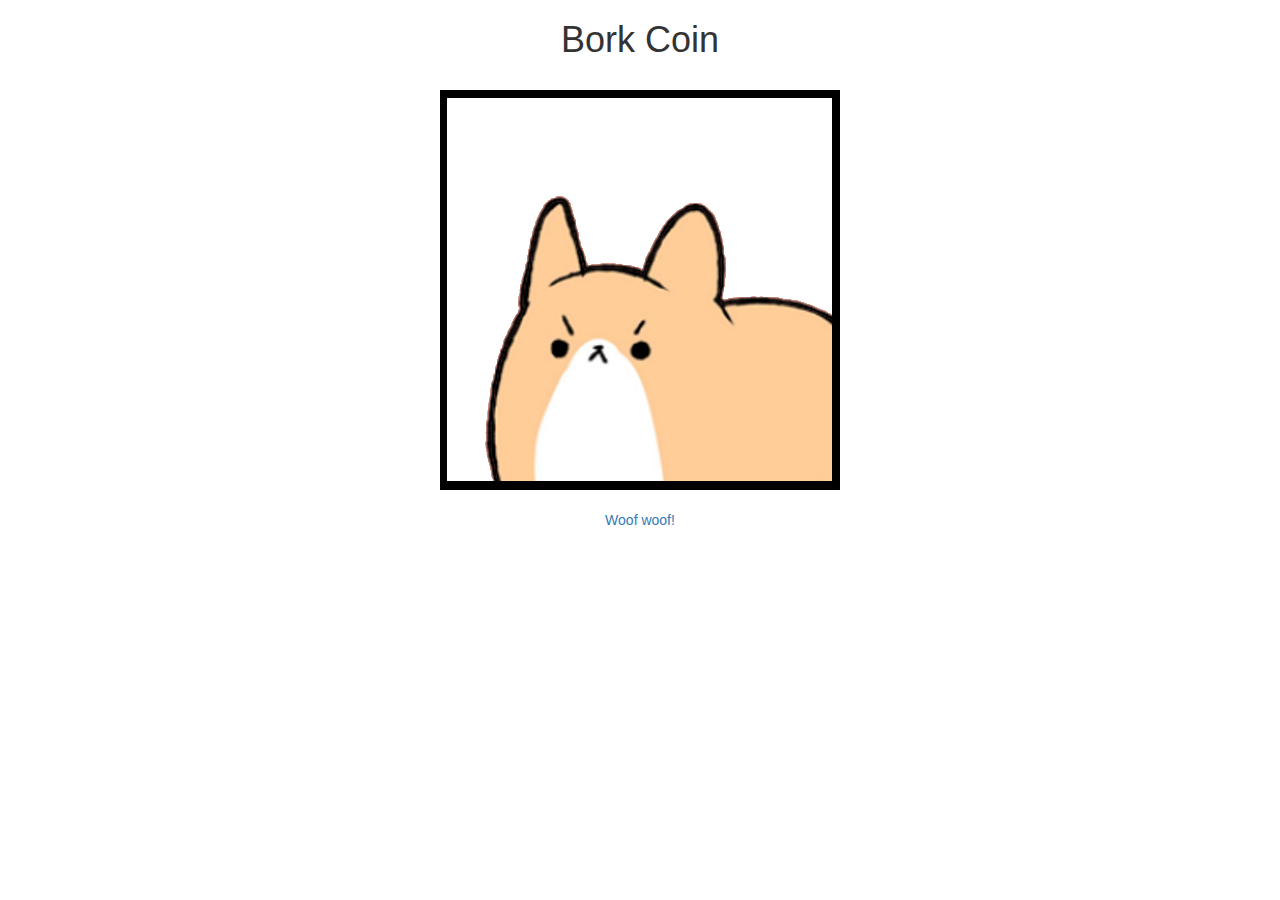
==== index.html @ 8c0b0aac "Added homepage" ====
<!DOCTYPE html>
<html>
  <head>
    <title>ワンワン！</title>
    <link rel='stylesheet' href='./assets/css/style.css' />
    <link rel="stylesheet" href="https://maxcdn.bootstrapcdn.com/bootstrap/3.3.7/css/bootstrap.min.css">
    <script src="https://ajax.googleapis.com/ajax/libs/jquery/3.2.1/jquery.min.js"></script>
    <script src="https://maxcdn.bootstrapcdn.com/bootstrap/3.3.7/js/bootstrap.min.js"></script>
    <script src="./assets/javascript/application.js"></script>
    <script src="./assets/javascript/web3.min.js"></script>
  </head>
  <body>
    <center>
    <h1>Bork Coin</h1>
    <br />
    <div id="splashLogo">
      <img src="assets/images/splashlogo.png">
    </div>
    <br />
    <a href="./wallet.html">Woof woof!</a>
  </center> 
  </body>

</html>
---- assets/css/style.css ----
#splashLogo {
  margin: auto;
  width: 50%;
}
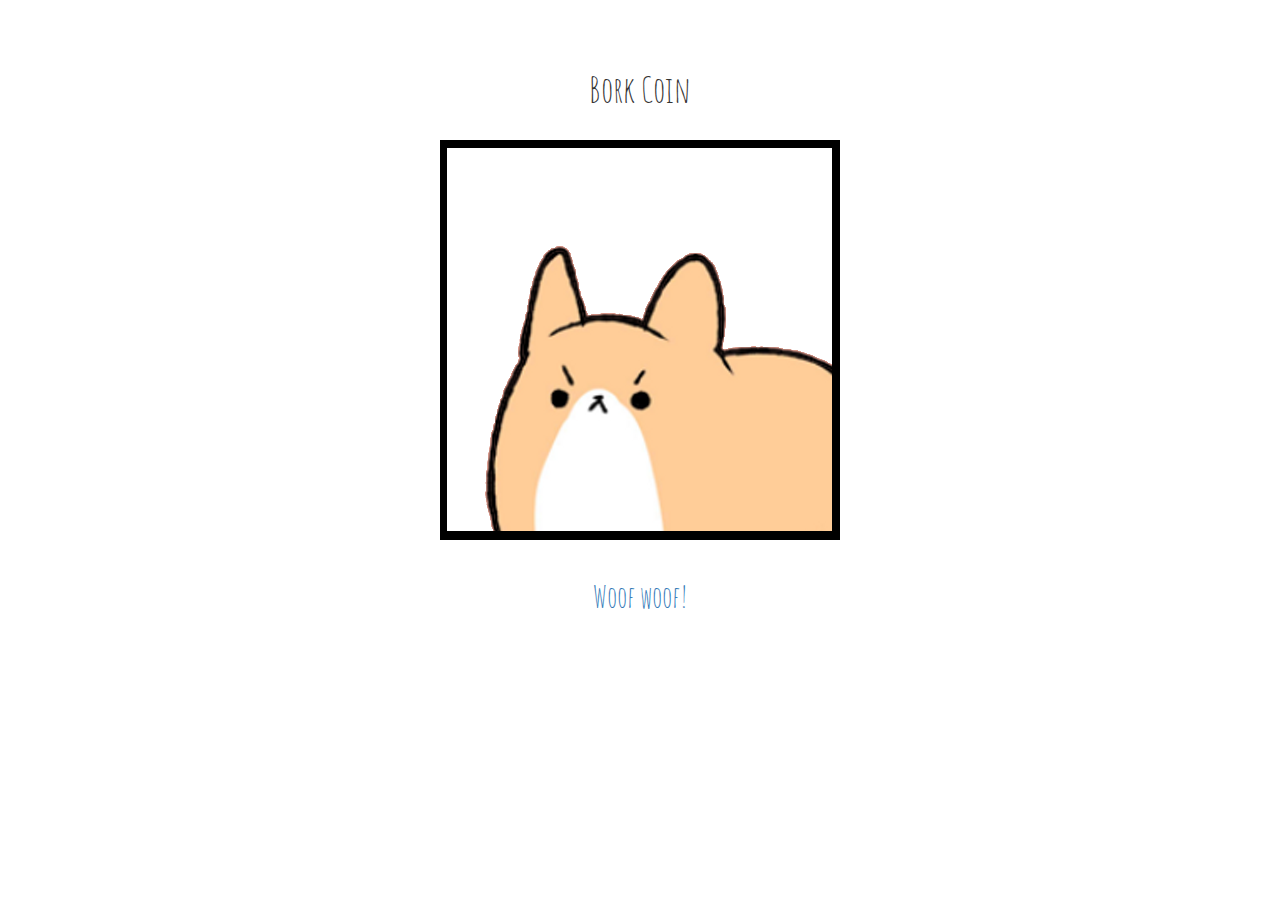
==== commit b4c8fee1: "Changed urls added font" ====
--- a/index.html
+++ b/index.html
@@ -2,12 +2,13 @@
 <html>
   <head>
     <title>ワンワン！</title>
-    <link rel='stylesheet' href='./assets/css/style.css' />
     <link rel="stylesheet" href="https://maxcdn.bootstrapcdn.com/bootstrap/3.3.7/css/bootstrap.min.css">
     <script src="https://ajax.googleapis.com/ajax/libs/jquery/3.2.1/jquery.min.js"></script>
     <script src="https://maxcdn.bootstrapcdn.com/bootstrap/3.3.7/js/bootstrap.min.js"></script>
     <script src="./assets/javascript/application.js"></script>
     <script src="./assets/javascript/web3.min.js"></script>
+    <link href="https://fonts.googleapis.com/css?family=Amatic+SC" rel="stylesheet">
+    <link rel='stylesheet' href='./assets/css/style.css' />
   </head>
   <body>
     <center>
@@ -17,8 +18,8 @@
       <img src="assets/images/splashlogo.png">
     </div>
     <br />
-    <a href="./wallet.html">Woof woof!</a>
-  </center> 
+    <h2><a href="#">Woof woof!</a></h2>
+  </center>
   </body>
 
 </html>
--- a/assets/css/style.css
+++ b/assets/css/style.css
@@ -1,5 +1,11 @@
-
 #splashLogo {
   margin: auto;
-  width: 50%;
 }
+
+body {
+  padding: 50px;
+  font: 18px;
+  font-family: 'Amatic SC', cursive;;
+  text-align: center;
+  overflow-x: hidden;
+}
